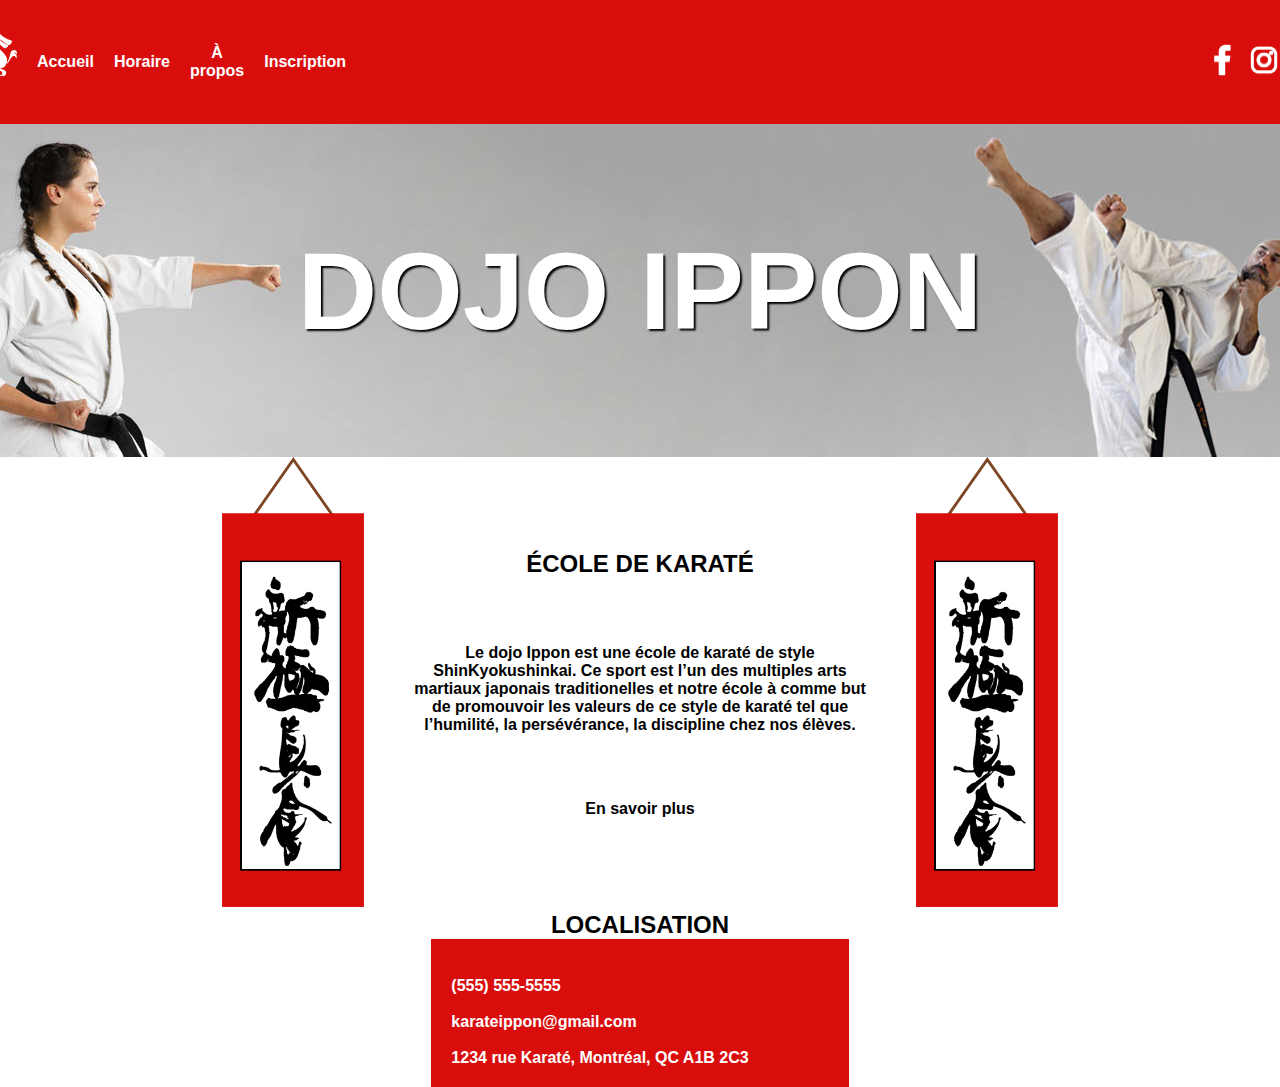
==== index.html @ 1c47c402 "Image" ====
<!DOCTYPE html>
<html lang="en">
<head>
    <meta charset="UTF-8">
    <meta name="viewport" content="width=device-width, initial-scale=1.0">
    <link rel="stylesheet" href="style.css">
    <title>Document</title>
</head>
<body>
    <div class="Header">
        <div class="item_Header"> <a href="index.html"><img src="Image_TPFinal/dragon-307061_1280.png" alt="dragon" width="69px" height="80px"></a> </div>
        <div class="item_Header"> <a href="index.html">Accueil</a></div>
        <div class="item_Header"> <a href="index.html">Horaire</a></div>
        <div class="item_Header"> <a href="index.html">À propos</a></div>
        <div class="item_Header Space"> <a href="index.html">Inscription</a></div>
        <div class="item_Header MoreSpace"> <a href="index.html"><img src="Image_TPFinal/logo_reseaux_sociaux.png" alt="logoReseauxSociaux" width="125px" height="36.1875px"></a> </div>
    </div>

    <div class="Banniere">
        <h1>DOJO IPPON</h1>
    </div>

    <div class="Centre">
        <div class="scroll_left"><a href="index.html"><img src="Image_TPFinal/scroll_officiel copy.png" alt="scroll_left" width="" height="450px"></a></div>
        <div class="Entre_scroll">
            <div class="Title">
                <h2>ÉCOLE DE KARATÉ</h2>
            </div>
            <div class="Description">
                <p>Le dojo Ippon est une école de karaté de style<br>
                     ShinKyokushinkai. Ce sport est l’un des multiples arts<br>
                     martiaux japonais traditionelles et notre école à comme but<br>
                     de promouvoir les valeurs de ce style de karaté tel que<br>
                     l’humilité, la persévérance, la discipline chez nos élèves.</p>
            </div>
            <div class="Button">
                <a href="https://www.w3schools.com">En savoir plus</a>
            </div>
        </div>
        <div class="scroll_right"><a href="index.html"><img src="Image_TPFinal/scroll_officiel copy.png" alt="scroll_right" width="" height="450px"></a></div>
    </div>

    <div class="Title">
        <h2>LOCALISATION</h2>
    </div>

    <img class="Map" src="" alt="" width="" height="">

    <div class="Footer">
        <div><img  src="" alt="" width="" height=""></div>
        <div class="InformationContact">
            <div class="Ligne">
                <div class="item_Icone"> <img  src="" alt="" width="" height=""></div>
                <div>(555) 555-5555</div>
            </div>
            <div class="Ligne">
                <div class="item_Icone"> <img  src="" alt="" width="" height=""></div>
                <div>karateippon@gmail.com</div>
            </div>
            <div class="Ligne">
                <div class="item_Icone"> <img  src="" alt="" width="" height=""></div>
                <div>1234 rue Karaté, Montréal, QC A1B 2C3</div>
            </div>
        </div>
        <div class="MediaSociaux">
            <div class="item_Sociaux"><img src="" alt="" width="" height=""></div>
            <div class="item_Sociaux"><img src="" alt="" width="" height=""></div>
            <div class="item_Sociaux"><img src="" alt="" width="" height=""></div>
        </div>
    </div>
</body>
</html>
---- style.css ----
body
{ 
    font-family: Arial, Helvetica, sans-serif;
    text-align: center;
    display: flex;
    flex-direction: column;
    align-items: center;
    padding: 0px;
    margin: 0px;
    border: 0px;
}

.Header
{
    background-color: #DA0D0D;
    display: flex;
    align-items: center;
}

.item_Header
{ 
    padding-top: 20px;
    padding-bottom: 20px;
    padding-left: 20px;
}

.Space
{
    padding-right: 841.04px;
}

.MoreSpace
{
    padding-right: 20px;
}

.item_Header a
{
    color: white;
    text-decoration: none;
    font-weight: bold;
}

.Banniere
{
    display: flex;
    color: white;
    font-size: 55px;
    font-weight: bold;
    text-shadow: 2px 2px 2px black;
    align-items: center;
    justify-content: center;
    width: 1440px;
    height: 333px;
    background-image: url("Image_TPFinal/Accueil.jpg");
}

.Centre
{
    display: flex;
}

.Entre_scroll
{
    display: flex;
    flex-direction: column;
    justify-content: center;
    font-weight: bold;
}

h2
{
    margin: 0px;
}

.Title
{
    
}

.Description
{
    padding: 50px;
}

.Button
{

}

.Button a
{
    color: black;
    text-decoration: none;
}

.Footer
{
    background-color: #DA0D0D;
    display: flex;
    padding-right: 100px;
    padding-left: 20px;
    padding-top: 20px;
    padding-bottom: 20px;
    text-align: left;
    font-weight: bold;
    color: white;
}
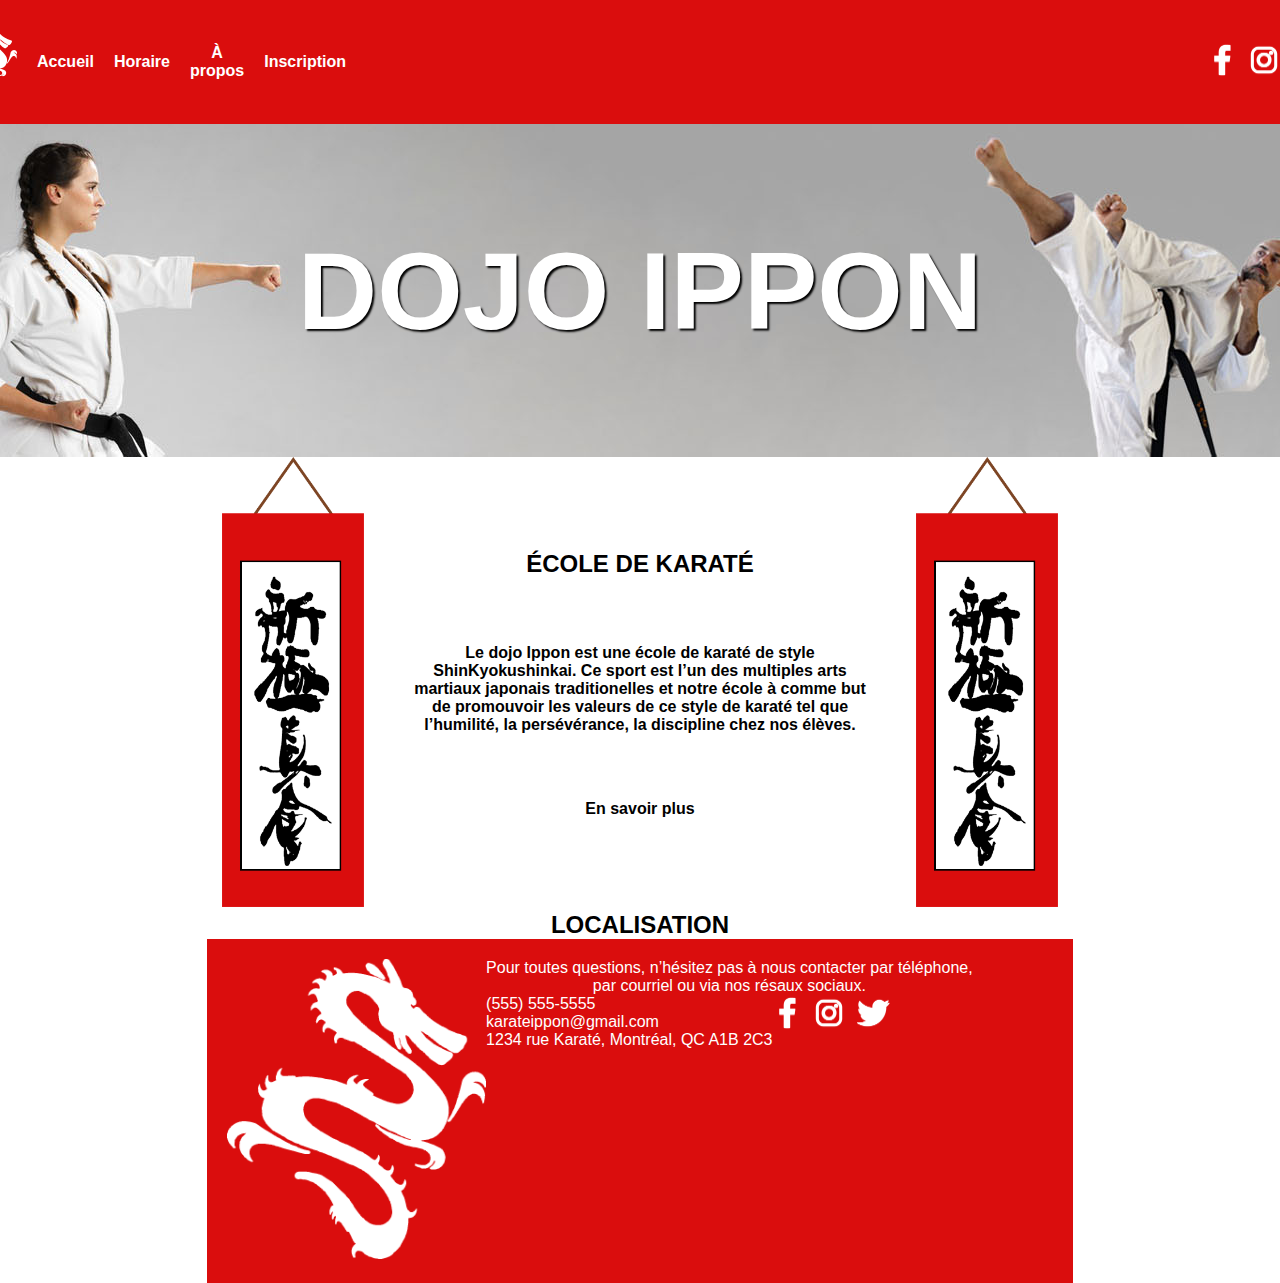
==== commit 31639055: "organisation des div du footer" ====
--- a/index.html
+++ b/index.html
@@ -47,25 +47,37 @@
     <img class="Map" src="" alt="" width="" height="">
 
     <div class="Footer">
-        <div><img  src="" alt="" width="" height=""></div>
-        <div class="InformationContact">
-            <div class="Ligne">
-                <div class="item_Icone"> <img  src="" alt="" width="" height=""></div>
-                <div>(555) 555-5555</div>
+        <div class="dragonEtInfo">
+            <div class="dragon">
+                <img  src="Image_TPFinal/dragon-307061_1280.png" alt="dragon" width="" height="300px">
             </div>
-            <div class="Ligne">
-                <div class="item_Icone"> <img  src="" alt="" width="" height=""></div>
-                <div>karateippon@gmail.com</div>
+            <div class="Info">
+                <div class="texte">
+                    Pour toutes questions, n’hésitez pas à nous contacter par téléphone, <br>
+                    par courriel ou via nos résaux sociaux.
+                </div>
+                <div class="iconeEtContactEtReseaux">
+                    <div class="icone">
+                        <div class="item_Icone">
+                            <img  src="" alt="" width="" height="">
+                        </div>
+                        <div class="item_Icone"> 
+                            <img  src="" alt="" width="" height="">
+                        </div>
+                        <div class="item_Icone"> 
+                            <img  src="" alt="" width="" height="">
+                        </div>
+                    </div>
+                    <div class="contact">
+                        <div>(555) 555-5555</div>
+                        <div>karateippon@gmail.com</div>
+                        <div>1234 rue Karaté, Montréal, QC A1B 2C3</div>
+                    </div>
+                    <div class="reseaux">
+                        <div class="item_Sociaux"><img src="Image_TPFinal/logo_reseaux_sociaux.png" alt="" width="" height="36.1875"></div>
+                    </div>
+                </div>
             </div>
-            <div class="Ligne">
-                <div class="item_Icone"> <img  src="" alt="" width="" height=""></div>
-                <div>1234 rue Karaté, Montréal, QC A1B 2C3</div>
-            </div>
-        </div>
-        <div class="MediaSociaux">
-            <div class="item_Sociaux"><img src="" alt="" width="" height=""></div>
-            <div class="item_Sociaux"><img src="" alt="" width="" height=""></div>
-            <div class="item_Sociaux"><img src="" alt="" width="" height=""></div>
         </div>
     </div>
 </body>
--- a/style.css
+++ b/style.css
@@ -97,12 +97,31 @@
 .Footer
 {
     background-color: #DA0D0D;
-    display: flex;
     padding-right: 100px;
     padding-left: 20px;
     padding-top: 20px;
     padding-bottom: 20px;
-    text-align: left;
-    font-weight: bold;
     color: white;
 }
+
+.dragonEtInfo
+{
+    display: flex
+}
+
+.iconeEtContactEtReseaux
+{
+    display: flex;
+}
+
+.contact
+{
+    text-align: left;
+
+
+}
+
+.reseaux
+{
+
+}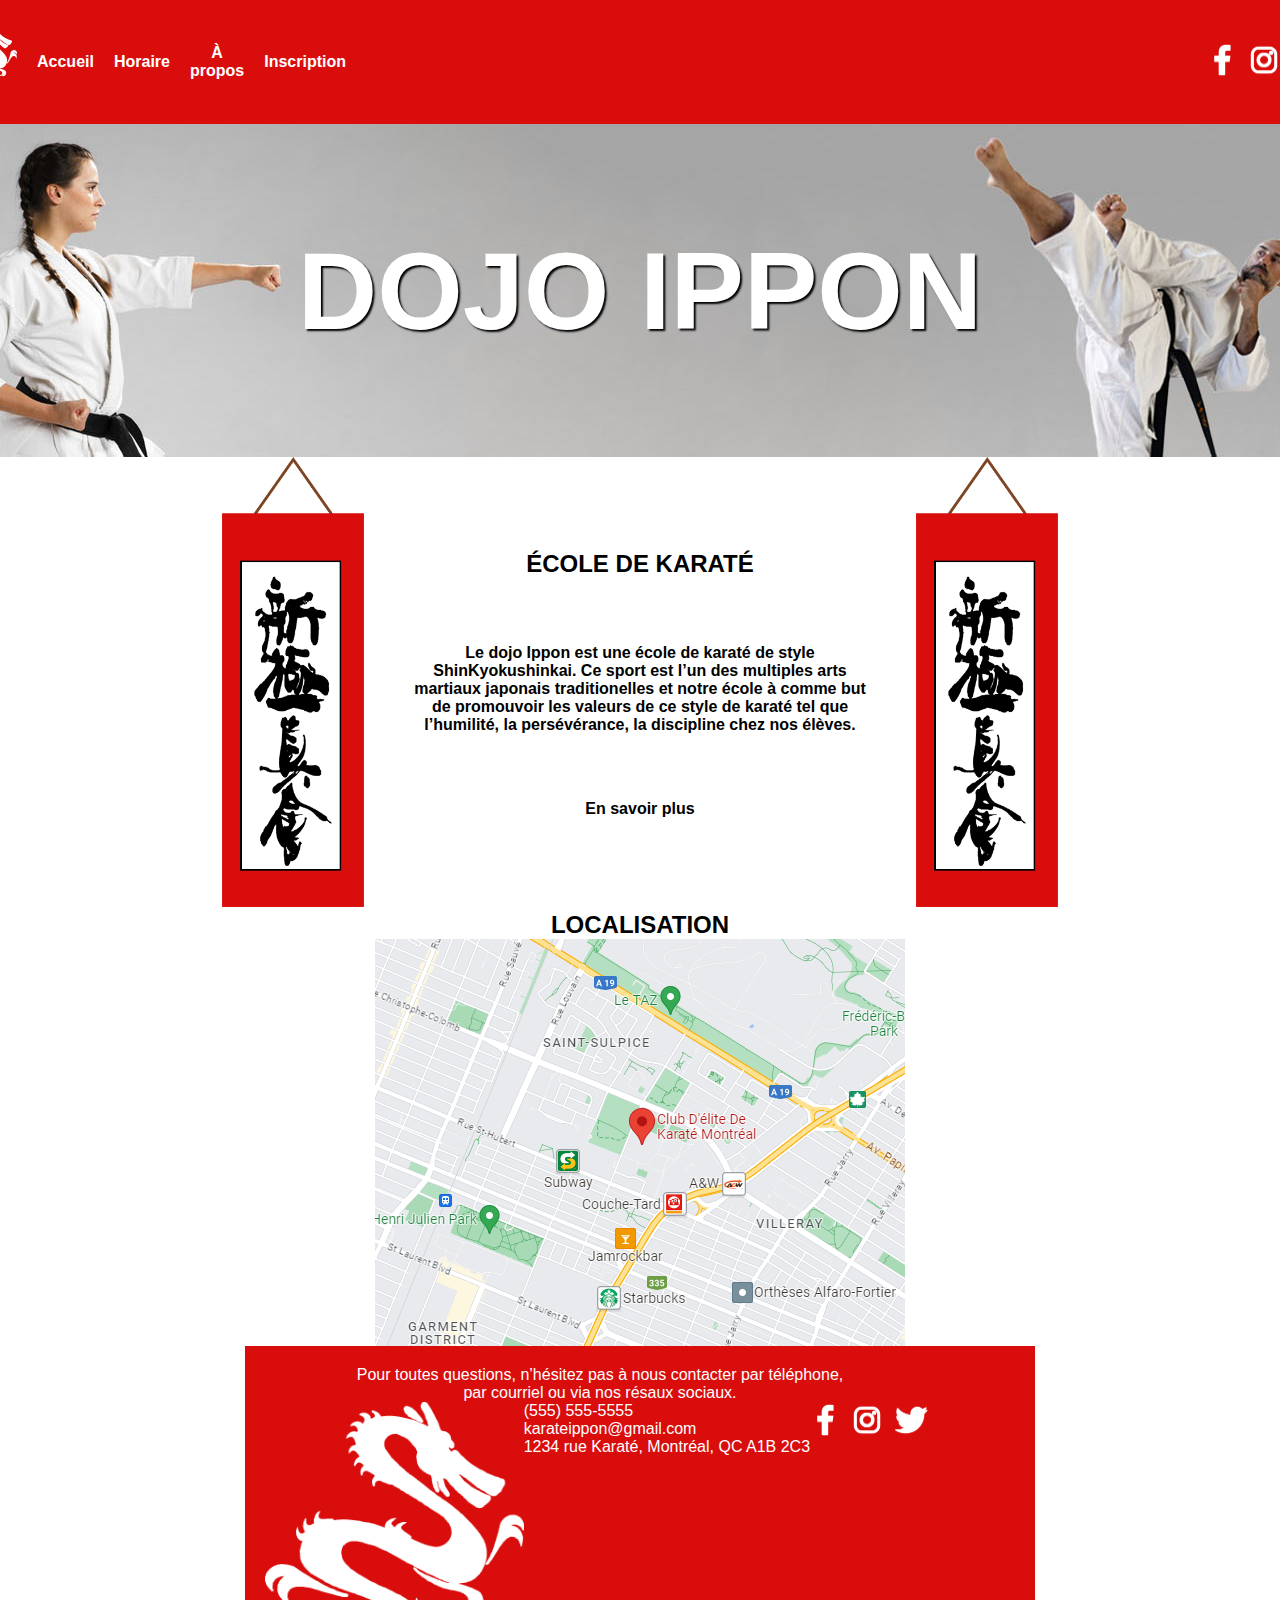
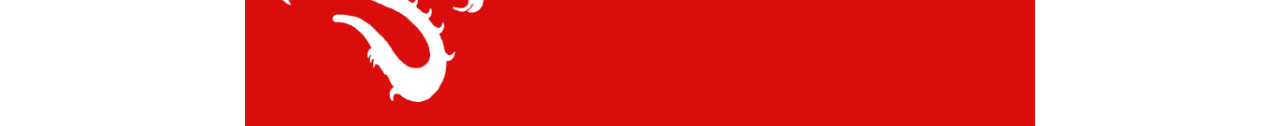
==== commit 9732557a: "Ajout de la page a propos" ====
--- a/index.html
+++ b/index.html
@@ -10,9 +10,9 @@
     <div class="Header">
         <div class="item_Header"> <a href="index.html"><img src="Image_TPFinal/dragon-307061_1280.png" alt="dragon" width="69px" height="80px"></a> </div>
         <div class="item_Header"> <a href="index.html">Accueil</a></div>
-        <div class="item_Header"> <a href="index.html">Horaire</a></div>
-        <div class="item_Header"> <a href="index.html">À propos</a></div>
-        <div class="item_Header Space"> <a href="index.html">Inscription</a></div>
+        <div class="item_Header"> <a href="Horaire.html">Horaire</a></div>
+        <div class="item_Header"> <a href="À_propos.html">À propos</a></div>
+        <div class="item_Header Space"> <a href="Inscription.html">Inscription</a></div>
         <div class="item_Header MoreSpace"> <a href="index.html"><img src="Image_TPFinal/logo_reseaux_sociaux.png" alt="logoReseauxSociaux" width="125px" height="36.1875px"></a> </div>
     </div>
 
@@ -21,41 +21,41 @@
     </div>
 
     <div class="Centre">
-        <div class="scroll_left"><a href="index.html"><img src="Image_TPFinal/scroll_officiel copy.png" alt="scroll_left" width="" height="450px"></a></div>
+        <div class="scroll_left"><img src="Image_TPFinal/scroll_officiel copy.png" alt="scroll_left" width="" height="450px"></div>
         <div class="Entre_scroll">
             <div class="Title">
                 <h2>ÉCOLE DE KARATÉ</h2>
             </div>
             <div class="Description">
-                <p>Le dojo Ippon est une école de karaté de style<br>
-                     ShinKyokushinkai. Ce sport est l’un des multiples arts<br>
-                     martiaux japonais traditionelles et notre école à comme but<br>
-                     de promouvoir les valeurs de ce style de karaté tel que<br>
+                <p>Le dojo Ippon est une école de karaté de style<br/>
+                     ShinKyokushinkai. Ce sport est l’un des multiples arts<br/>
+                     martiaux japonais traditionelles et notre école à comme but<br/>
+                     de promouvoir les valeurs de ce style de karaté tel que<br/>
                      l’humilité, la persévérance, la discipline chez nos élèves.</p>
             </div>
             <div class="Button">
                 <a href="https://www.w3schools.com">En savoir plus</a>
             </div>
         </div>
-        <div class="scroll_right"><a href="index.html"><img src="Image_TPFinal/scroll_officiel copy.png" alt="scroll_right" width="" height="450px"></a></div>
+        <div class="scroll_right"><img src="Image_TPFinal/scroll_officiel copy.png" alt="scroll_right" width="" height="450px"></div>
     </div>
 
     <div class="Title">
         <h2>LOCALISATION</h2>
     </div>
 
-    <img class="Map" src="" alt="" width="" height="">
+    <img class="Map" src="Image_TPFinal/Carte.png" alt="Carte" width="" height="">
 
     <div class="Footer">
+        <div class="texte">
+            Pour toutes questions, n’hésitez pas à nous contacter par téléphone, <br>
+            par courriel ou via nos résaux sociaux.
+        </div>
         <div class="dragonEtInfo">
             <div class="dragon">
                 <img  src="Image_TPFinal/dragon-307061_1280.png" alt="dragon" width="" height="300px">
             </div>
             <div class="Info">
-                <div class="texte">
-                    Pour toutes questions, n’hésitez pas à nous contacter par téléphone, <br>
-                    par courriel ou via nos résaux sociaux.
-                </div>
                 <div class="iconeEtContactEtReseaux">
                     <div class="icone">
                         <div class="item_Icone">
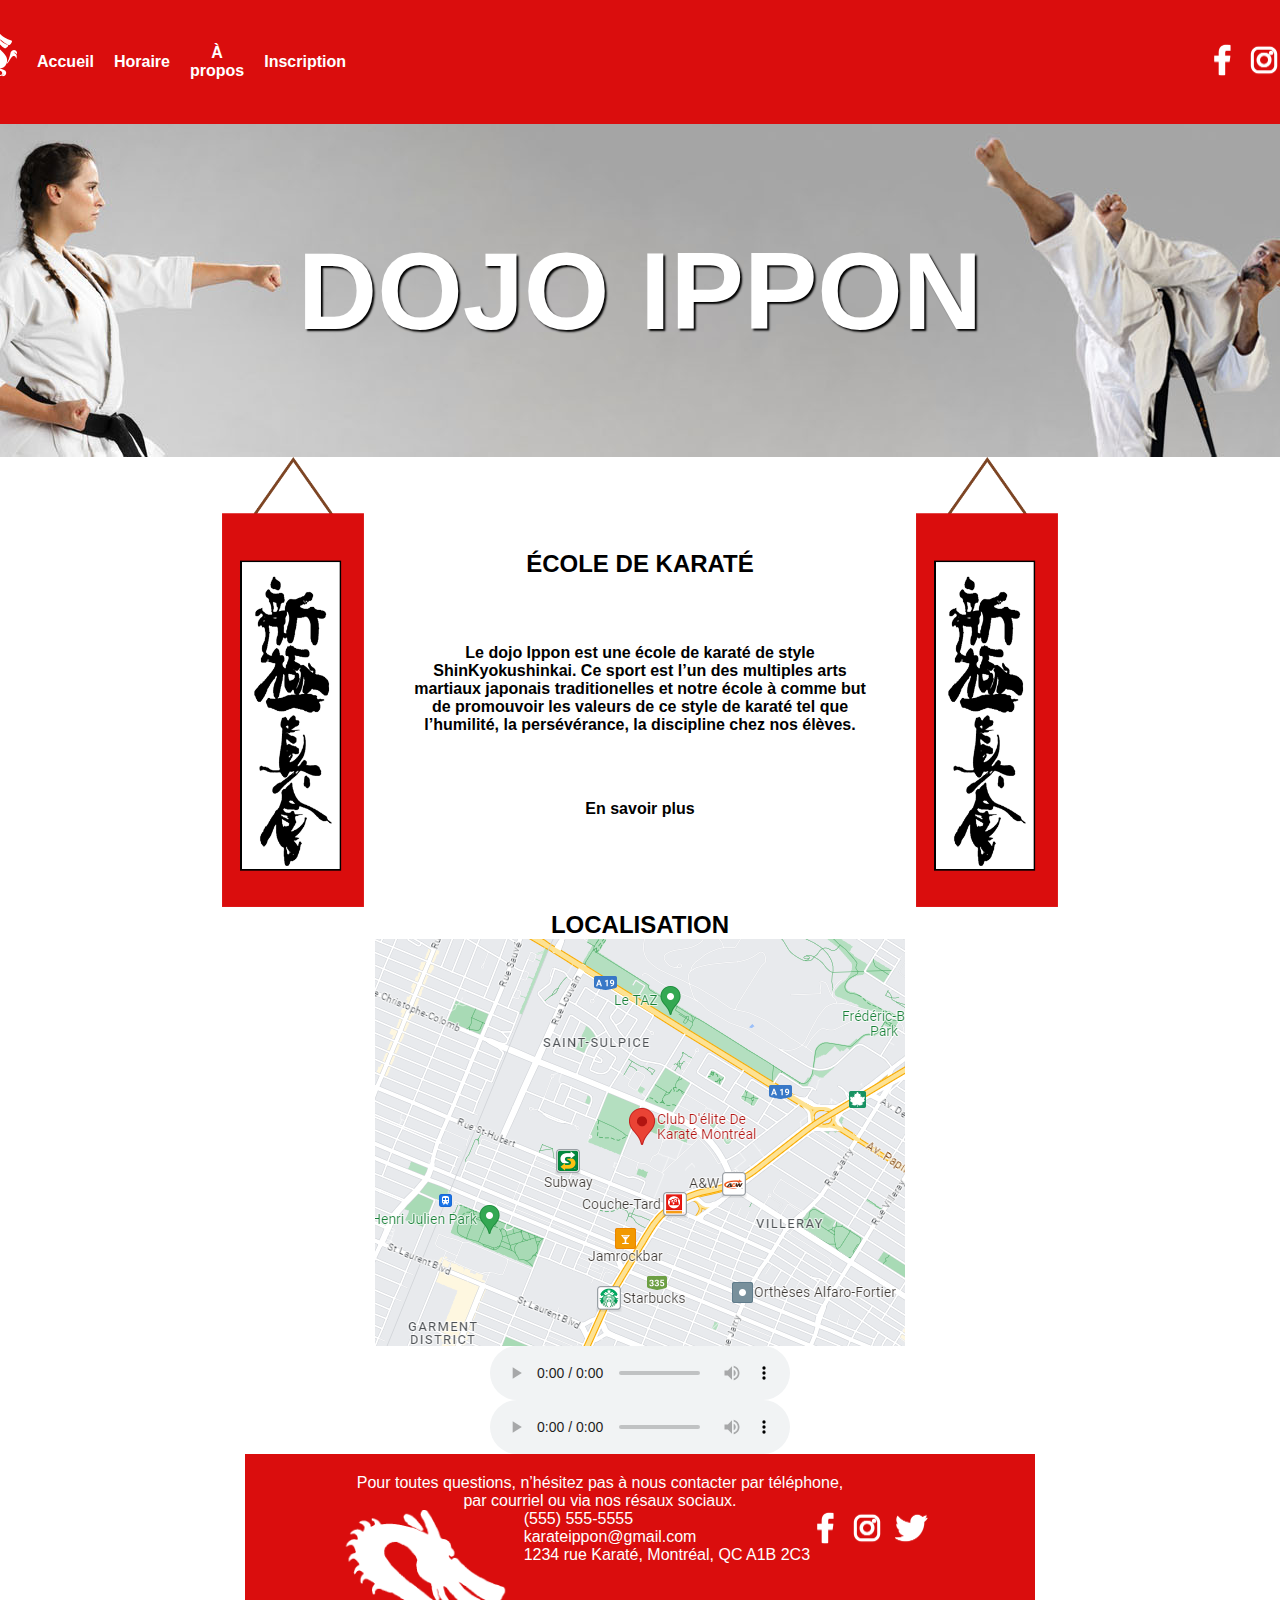
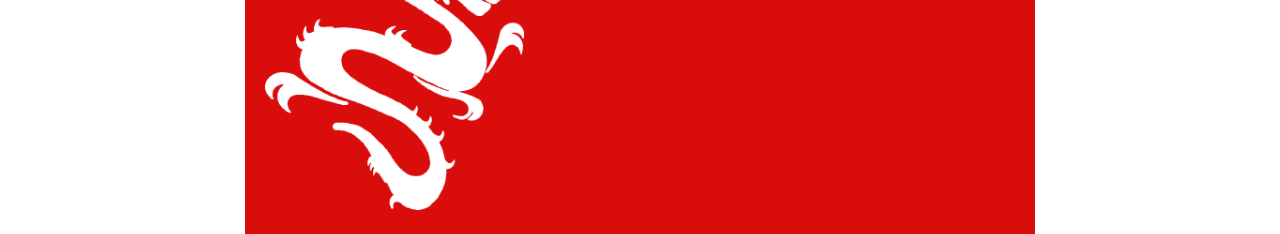
==== commit 996f39f2: "Insertion du contenue de la page d'accueil (3)" ====
--- a/index.html
+++ b/index.html
@@ -46,6 +46,12 @@
 
     <img class="Map" src="Image_TPFinal/Carte.png" alt="Carte" width="" height="">
 
+    <audio src="" type="audio/mp3" controls loop autoplay></audio>
+    <audio controls>
+        <source src="">
+        <source src="">
+    </audio>
+
     <div class="Footer">
         <div class="texte">
             Pour toutes questions, n’hésitez pas à nous contacter par téléphone, <br>
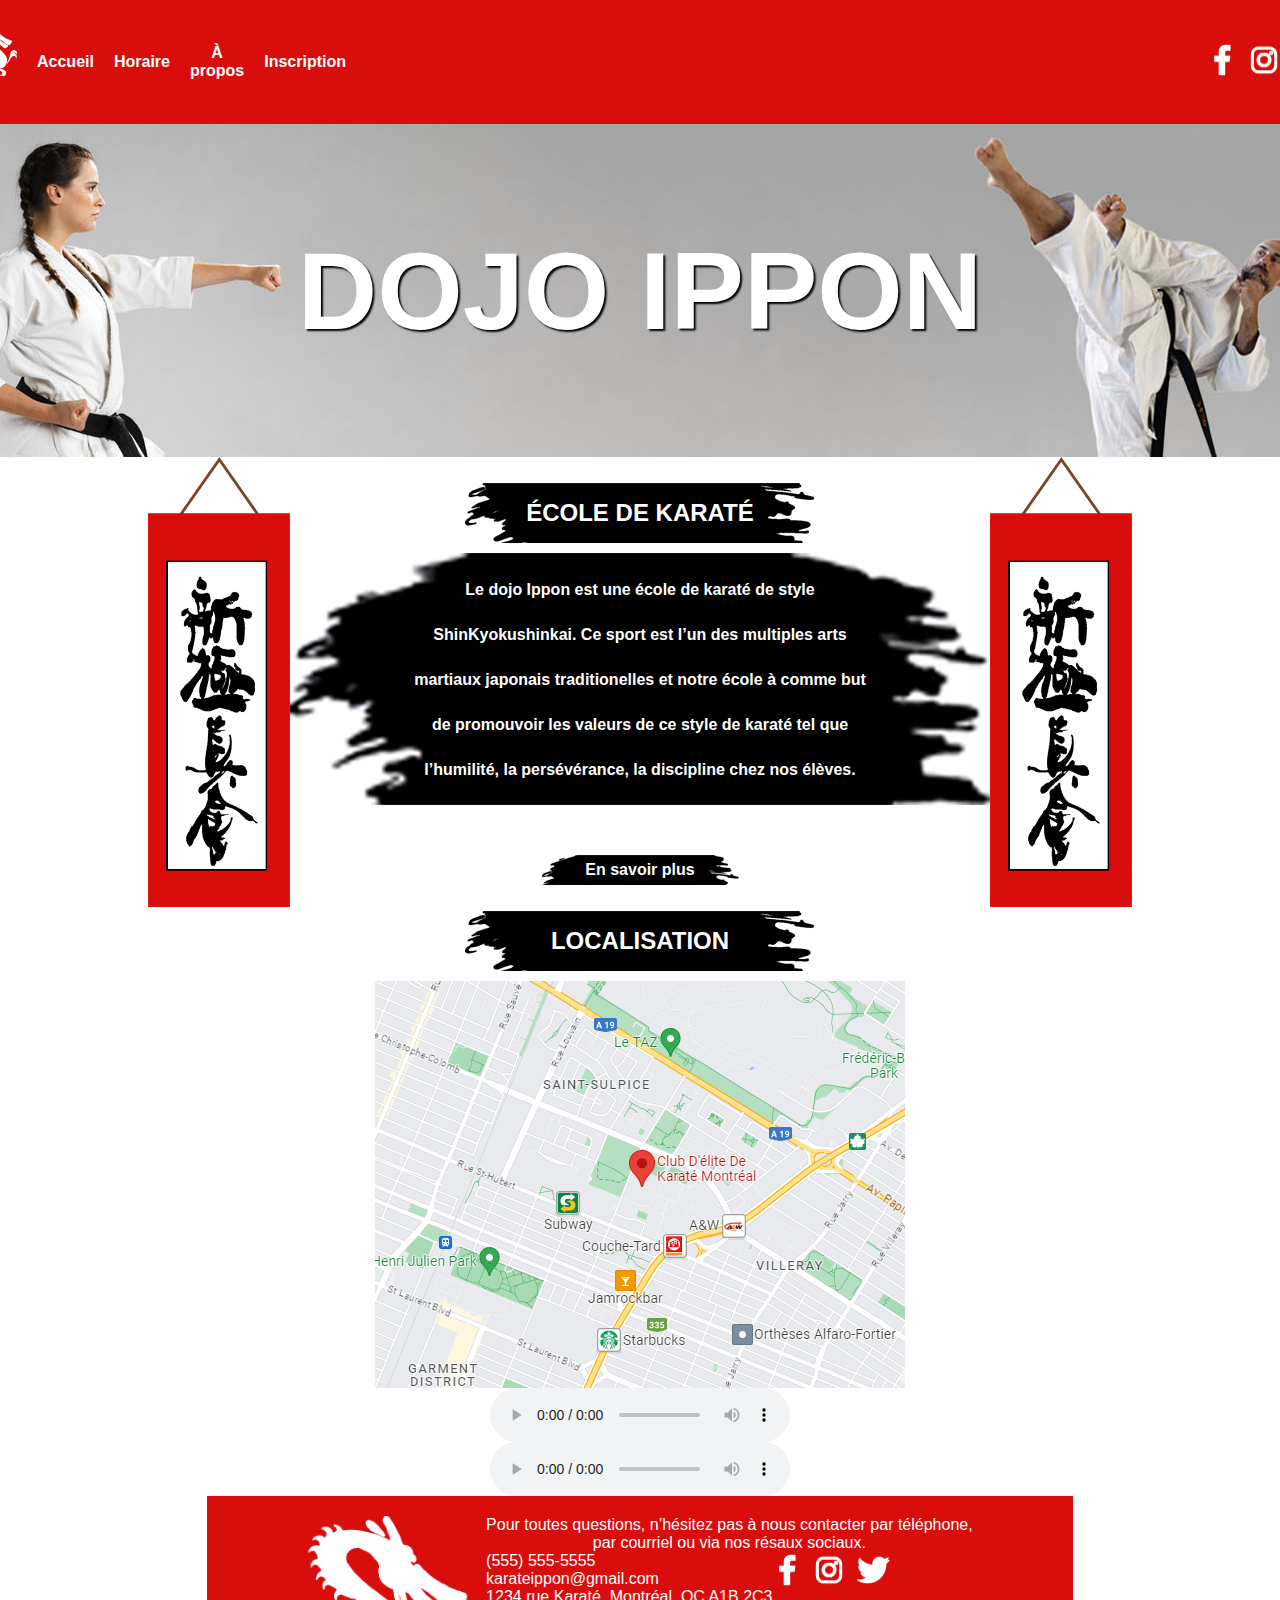
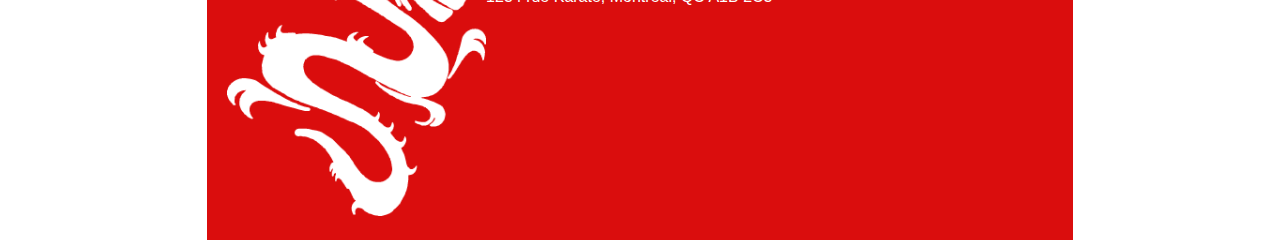
==== commit 9d150cb4: "index et image" ====
--- a/index.html
+++ b/index.html
@@ -53,15 +53,16 @@
     </audio>
 
     <div class="Footer">
-        <div class="texte">
-            Pour toutes questions, n’hésitez pas à nous contacter par téléphone, <br>
-            par courriel ou via nos résaux sociaux.
-        </div>
+        
         <div class="dragonEtInfo">
             <div class="dragon">
                 <img  src="Image_TPFinal/dragon-307061_1280.png" alt="dragon" width="" height="300px">
             </div>
             <div class="Info">
+                <div class="texte">
+                    Pour toutes questions, n’hésitez pas à nous contacter par téléphone, <br>
+                    par courriel ou via nos résaux sociaux.
+                </div>
                 <div class="iconeEtContactEtReseaux">
                     <div class="icone">
                         <div class="item_Icone">
--- a/style.css
+++ b/style.css
@@ -58,39 +58,66 @@
 .Centre
 {
     display: flex;
+    align-items: center;
+    justify-content: center;
 }
 
 .Entre_scroll
 {
     display: flex;
+    align-items: center;
     flex-direction: column;
-    justify-content: center;
+    
     font-weight: bold;
+    
 }
 
 h2
 {
+    text-align: center;
     margin: 0px;
 }
 
 .Title
 {
-    
+    display: flex;
+    align-items: center;
+    justify-content: center;
+    width: 350px;
+    height: 60px;
+    margin-bottom: 10px;
+    color: white;
+    background-image: url("Image_TPFinal/peinture_Title.png");
 }
+
 
 .Description
 {
-    padding: 50px;
+    color: white;
+    line-height: 45px;
+    display: flex;
+    align-items: center;
+    justify-content: center;
+    width: 700px;
+    height: 252px;
+    margin-bottom: 50px;
+    background-image: url("Image_TPFinal/peinture_description.png");
 }
 
 .Button
 {
-
+    display: flex;
+    align-items: center;
+    justify-content: center;
+    width: 200px;
+    height: 30px;
+    background-image: url("Image_TPFinal/peinture_button.png");
 }
 
 .Button a
 {
-    color: black;
+    text-align: center;
+    color: white;
     text-decoration: none;
 }
 
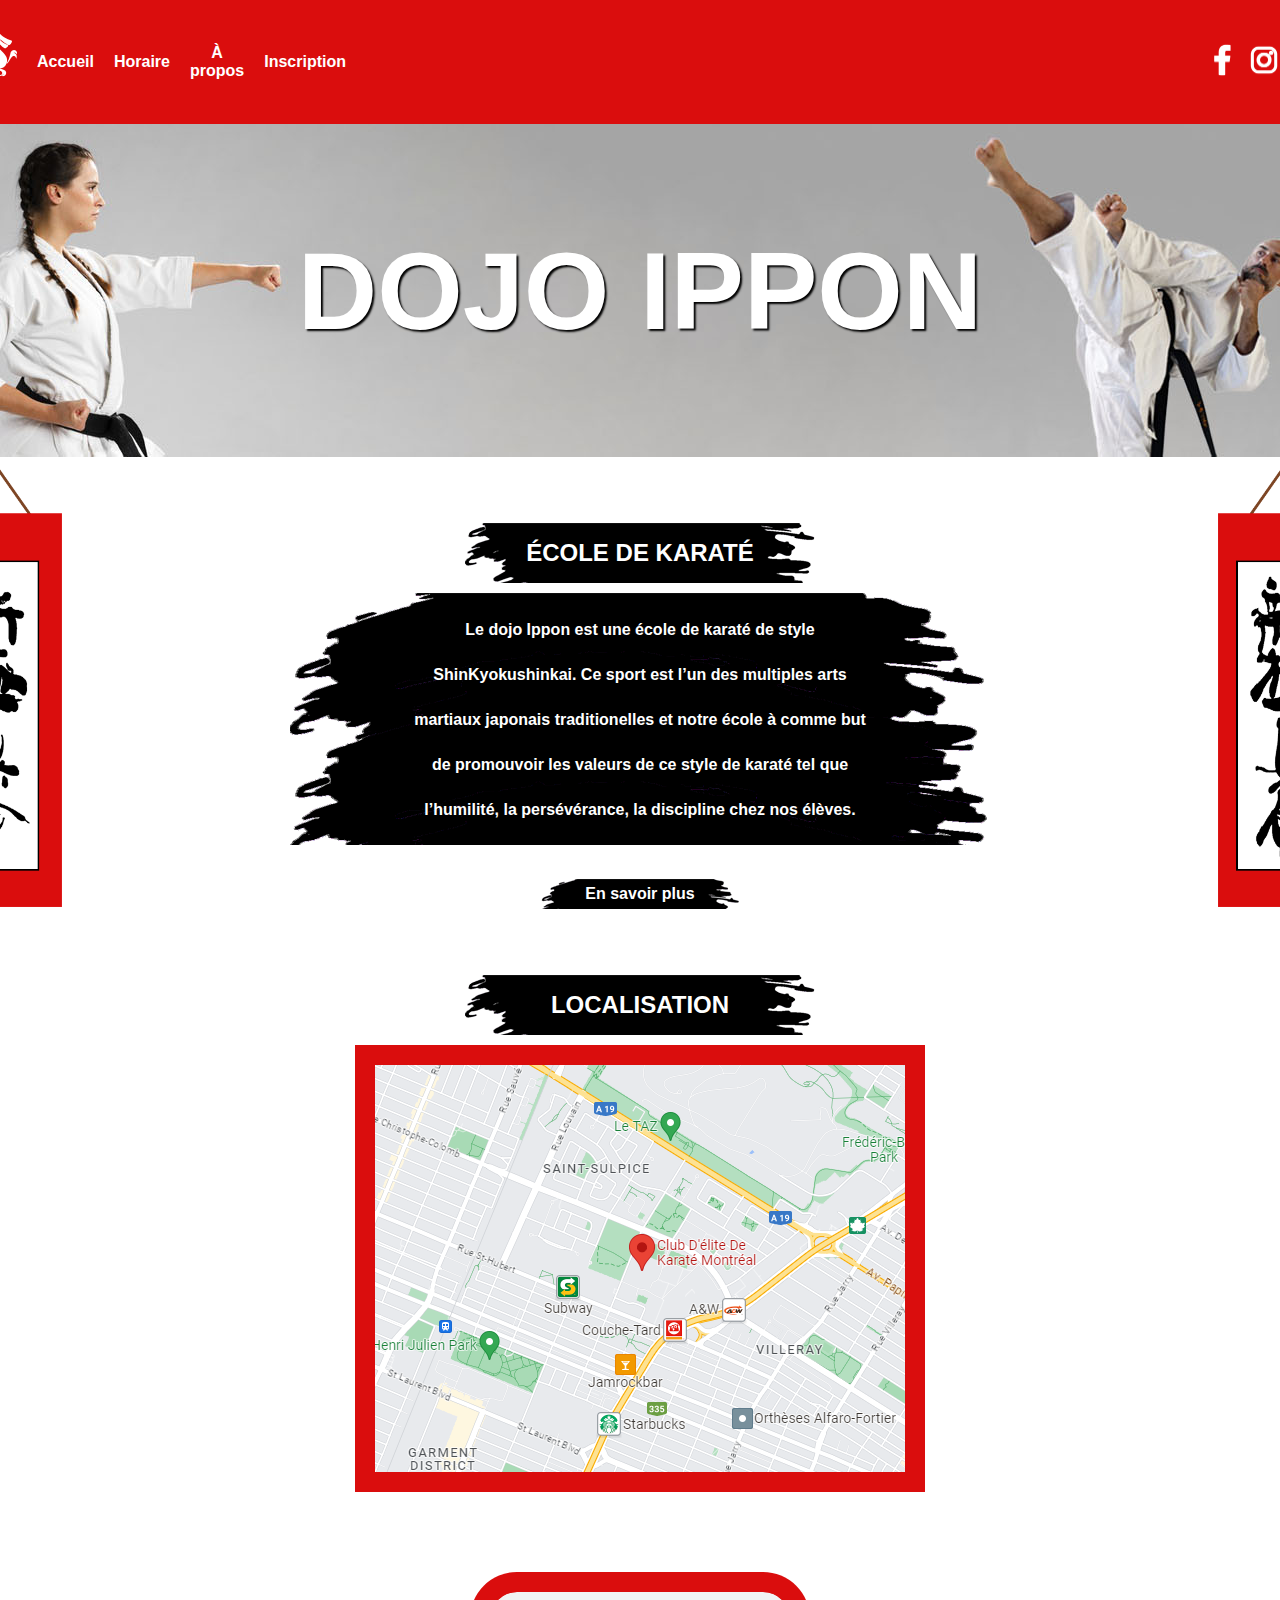
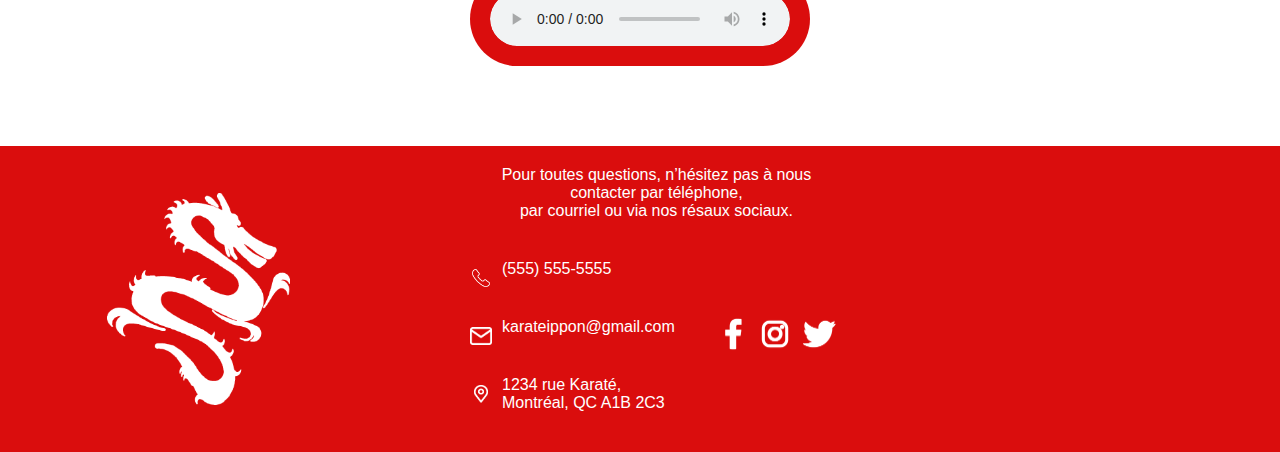
==== commit 45350865: "index" ====
--- a/index.html
+++ b/index.html
@@ -46,17 +46,17 @@
 
     <img class="Map" src="Image_TPFinal/Carte.png" alt="Carte" width="" height="">
 
-    <audio src="" type="audio/mp3" controls loop autoplay></audio>
-    <audio controls>
+    <audio class="audio" src="" type="audio/mp3" controls loop autoplay></audio>
+    <!--<audio controls >
         <source src="">
         <source src="">
-    </audio>
+    </audio>-->
 
     <div class="Footer">
         
         <div class="dragonEtInfo">
             <div class="dragon">
-                <img  src="Image_TPFinal/dragon-307061_1280.png" alt="dragon" width="" height="300px">
+                <img  src="Image_TPFinal/dragon-307061_1280.png" alt="dragon" width="" height="212px">
             </div>
             <div class="Info">
                 <div class="texte">
@@ -66,19 +66,19 @@
                 <div class="iconeEtContactEtReseaux">
                     <div class="icone">
                         <div class="item_Icone">
-                            <img  src="" alt="" width="" height="">
+                            <img  src="Image_TPFinal/telephone.png" alt="phone" width="" height="18px">
                         </div>
                         <div class="item_Icone"> 
-                            <img  src="" alt="" width="" height="">
+                            <img  src="Image_TPFinal/mail_icon.png" alt="mail" width="" height="18px">
                         </div>
                         <div class="item_Icone"> 
-                            <img  src="" alt="" width="" height="">
+                            <img  src="Image_TPFinal/map_icone.png" alt="map" width="" height="18px">
                         </div>
                     </div>
                     <div class="contact">
-                        <div>(555) 555-5555</div>
-                        <div>karateippon@gmail.com</div>
-                        <div>1234 rue Karaté, Montréal, QC A1B 2C3</div>
+                        <div class="contact_ligne">(555) 555-5555</div>
+                        <div class="contact_ligne">karateippon@gmail.com</div>
+                        <div class="contact_ligne">1234 rue Karaté, Montréal, QC A1B 2C3</div>
                     </div>
                     <div class="reseaux">
                         <div class="item_Sociaux"><img src="Image_TPFinal/logo_reseaux_sociaux.png" alt="" width="" height="36.1875"></div>
--- a/style.css
+++ b/style.css
@@ -62,14 +62,22 @@
     justify-content: center;
 }
 
+.scroll_left
+{
+    margin-right:227.775px;
+}
+
+.scroll_right
+{
+    margin-left:227.775px;
+}
+
 .Entre_scroll
 {
     display: flex;
     align-items: center;
     flex-direction: column;
-    
     font-weight: bold;
-    
 }
 
 h2
@@ -86,6 +94,7 @@
     width: 350px;
     height: 60px;
     margin-bottom: 10px;
+    margin-top: 64px;
     color: white;
     background-image: url("Image_TPFinal/peinture_Title.png");
 }
@@ -100,8 +109,8 @@
     justify-content: center;
     width: 700px;
     height: 252px;
-    margin-bottom: 50px;
-    background-image: url("Image_TPFinal/peinture_description.png");
+    margin-bottom: 34px;
+    background-image: url("Image_TPFinal/coup_pinceau_description.png");
 }
 
 .Button
@@ -121,14 +130,47 @@
     text-decoration: none;
 }
 
+.Map
+{
+    background-color: #DA0D0D;
+    padding: 20px;
+}
+
+.audio
+{
+    background-color: #DA0D0D;
+    padding: 20px;
+    border: 20px;
+    border-radius: 50px;
+    margin: 80px;
+}
+
 .Footer
 {
     background-color: #DA0D0D;
-    padding-right: 100px;
-    padding-left: 20px;
+    padding-left: 130px;
     padding-top: 20px;
     padding-bottom: 20px;
-    color: white;
+    padding-right: 460.3px;
+    color: white;
+}
+
+.dragon
+{
+    display: flex;
+    align-items: center;
+    margin-right: 180.3px;
+}
+
+.Info
+{
+    display: flex;
+    flex-direction: column;
+}
+
+.texte
+{
+    margin-bottom: 20px;
 }
 
 .dragonEtInfo
@@ -139,16 +181,33 @@
 .iconeEtContactEtReseaux
 {
     display: flex;
+    align-items: center;
 }
 
 .contact
 {
+    display: flex;
+    flex-direction: column;
     text-align: left;
-
-
+}
+
+.contact_ligne
+{
+    margin-top: 20px;
+    margin-bottom: 20px;
+}
+
+.item_Icone
+{
+    display: flex;
+    flex-direction: column;
+    align-items: center;
+    justify-content: center;
+    height: 58.4px;
+    margin-right: 10px;
 }
 
 .reseaux
 {
-
+    margin-left: 43.13px;
 }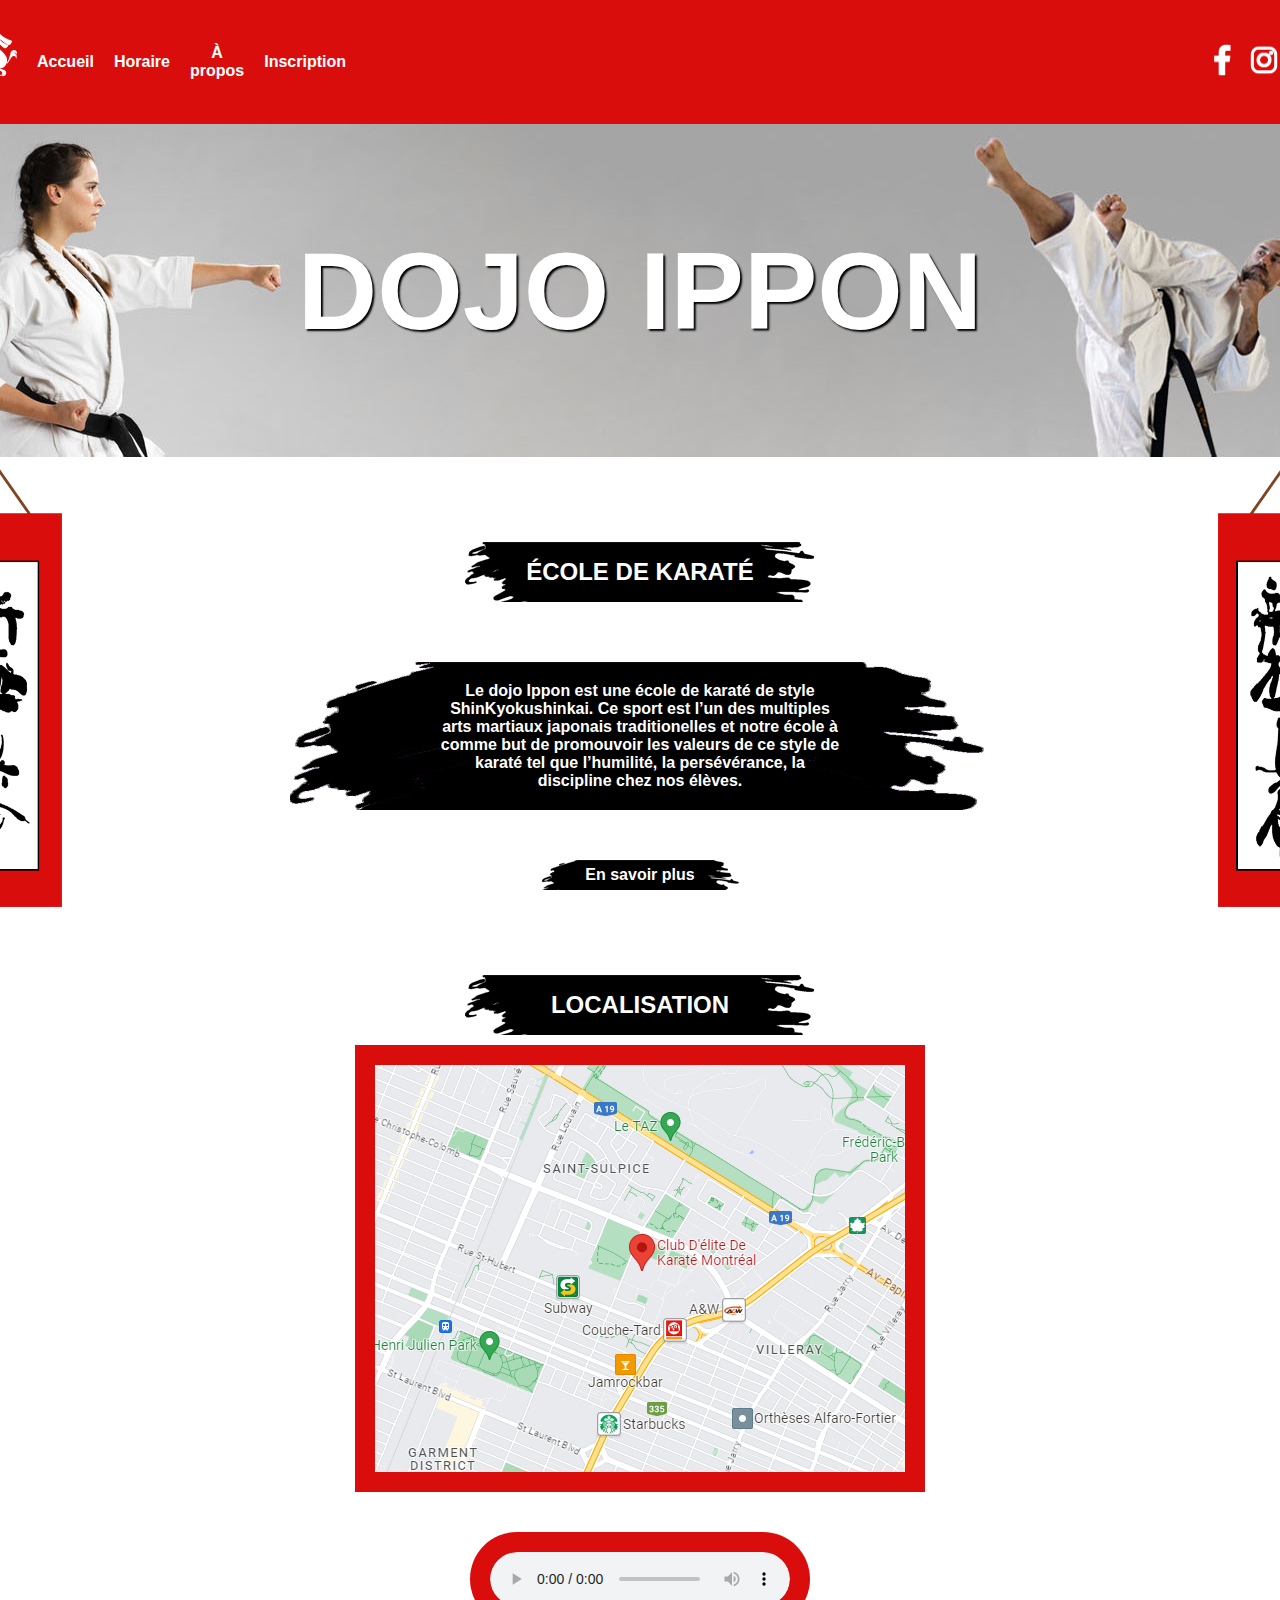
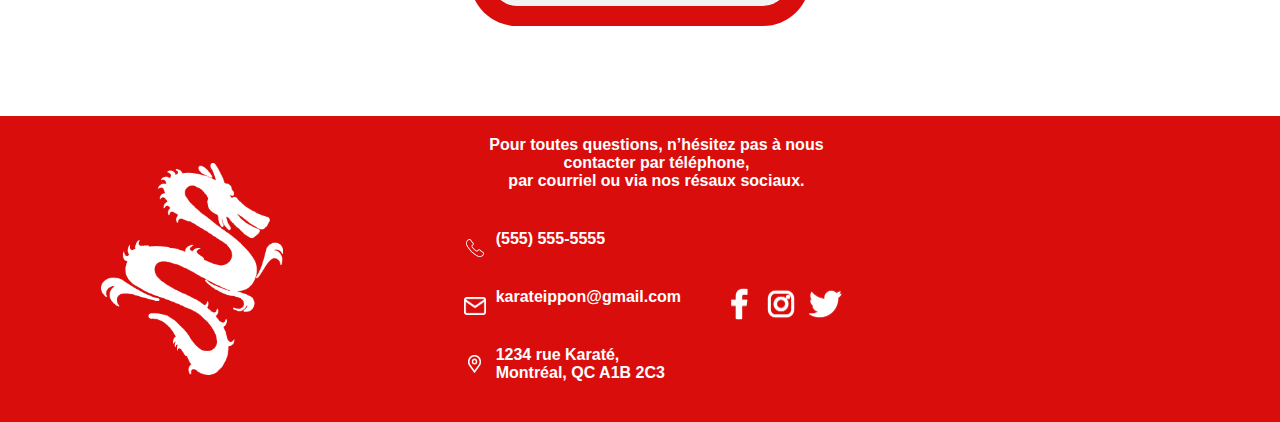
==== commit d34fe442: "Update du CSS" ====
--- a/index.html
+++ b/index.html
@@ -26,15 +26,11 @@
             <div class="Title">
                 <h2>ÉCOLE DE KARATÉ</h2>
             </div>
-            <div class="Description">
-                <p>Le dojo Ippon est une école de karaté de style<br/>
-                     ShinKyokushinkai. Ce sport est l’un des multiples arts<br/>
-                     martiaux japonais traditionelles et notre école à comme but<br/>
-                     de promouvoir les valeurs de ce style de karaté tel que<br/>
-                     l’humilité, la persévérance, la discipline chez nos élèves.</p>
+            <div class="Block">
+                <p class="Contenue"> Le dojo Ippon est une école de karaté de style ShinKyokushinkai. Ce sport est l’un des multiples arts martiaux japonais traditionelles et notre école à comme but de promouvoir les valeurs de ce style de karaté tel que l’humilité, la persévérance, la discipline chez nos élèves.</p>
             </div>
             <div class="Button">
-                <a href="https://www.w3schools.com">En savoir plus</a>
+               <a href="https://www.w3schools.com">En savoir plus</a>
             </div>
         </div>
         <div class="scroll_right"><img src="Image_TPFinal/scroll_officiel copy.png" alt="scroll_right" width="" height="450px"></div>
@@ -47,10 +43,6 @@
     <img class="Map" src="Image_TPFinal/Carte.png" alt="Carte" width="" height="">
 
     <audio class="audio" src="" type="audio/mp3" controls loop autoplay></audio>
-    <!--<audio controls >
-        <source src="">
-        <source src="">
-    </audio>-->
 
     <div class="Footer">
         
--- a/style.css
+++ b/style.css
@@ -5,9 +5,11 @@
     display: flex;
     flex-direction: column;
     align-items: center;
+    font-weight: bold;
     padding: 0px;
     margin: 0px;
     border: 0px;
+      color: white;
 }
 
 .Header
@@ -77,7 +79,6 @@
     display: flex;
     align-items: center;
     flex-direction: column;
-    font-weight: bold;
 }
 
 h2
@@ -99,20 +100,6 @@
     background-image: url("Image_TPFinal/peinture_Title.png");
 }
 
-
-.Description
-{
-    color: white;
-    line-height: 45px;
-    display: flex;
-    align-items: center;
-    justify-content: center;
-    width: 700px;
-    height: 252px;
-    margin-bottom: 34px;
-    background-image: url("Image_TPFinal/coup_pinceau_description.png");
-}
-
 .Button
 {
     display: flex;
@@ -121,11 +108,13 @@
     width: 200px;
     height: 30px;
     background-image: url("Image_TPFinal/peinture_button.png");
+    text-align: center;
+    color: white;
+    text-decoration: none;
 }
 
 .Button a
 {
-    text-align: center;
     color: white;
     text-decoration: none;
 }
@@ -142,11 +131,12 @@
     padding: 20px;
     border: 20px;
     border-radius: 50px;
-    margin: 80px;
+    margin: 40px;
 }
 
 .Footer
 {
+    margin-top: 50px;
     background-color: #DA0D0D;
     padding-left: 130px;
     padding-top: 20px;
@@ -210,4 +200,60 @@
 .reseaux
 {
     margin-left: 43.13px;
+}
+.form
+{
+    margin-top: 20px;
+    color: white;
+    line-height: 45px;
+    align-items: center;
+    justify-content: center;
+    width: 700px;
+    height: 500px;
+    margin-bottom: 34px;
+    background-image: url("Image_TPFinal/coup_pinceau_description.png");
+}
+.Field
+{
+padding: 10px;
+}
+.element
+{
+margin: -20px;
+}
+.Legende
+{
+margin-top: 50px;
+}
+.Block
+{
+    display: flex;
+    width: 700px;
+    background-image: url("Image_TPFinal/coup_pinceau_description.png");
+    align-items: center;
+    justify-content: center;
+    margin-top: 50px;
+    margin-bottom: 50px;
+    
+}
+.Sous-Titre
+{
+    display: flex;
+    align-items: center;
+    justify-content: center;
+    width: 200px;
+    height: 60px;
+    background-image: url("Image_TPFinal/peinture_button.png");
+    text-align: center;
+    color: white;
+    text-decoration: none;
+    margin-top: 50px;
+    margin-bottom: 50px;
+}
+
+.Contenue
+{
+    width: 400px;  
+    margin-top: 20px;
+    margin-bottom: 20px;
 }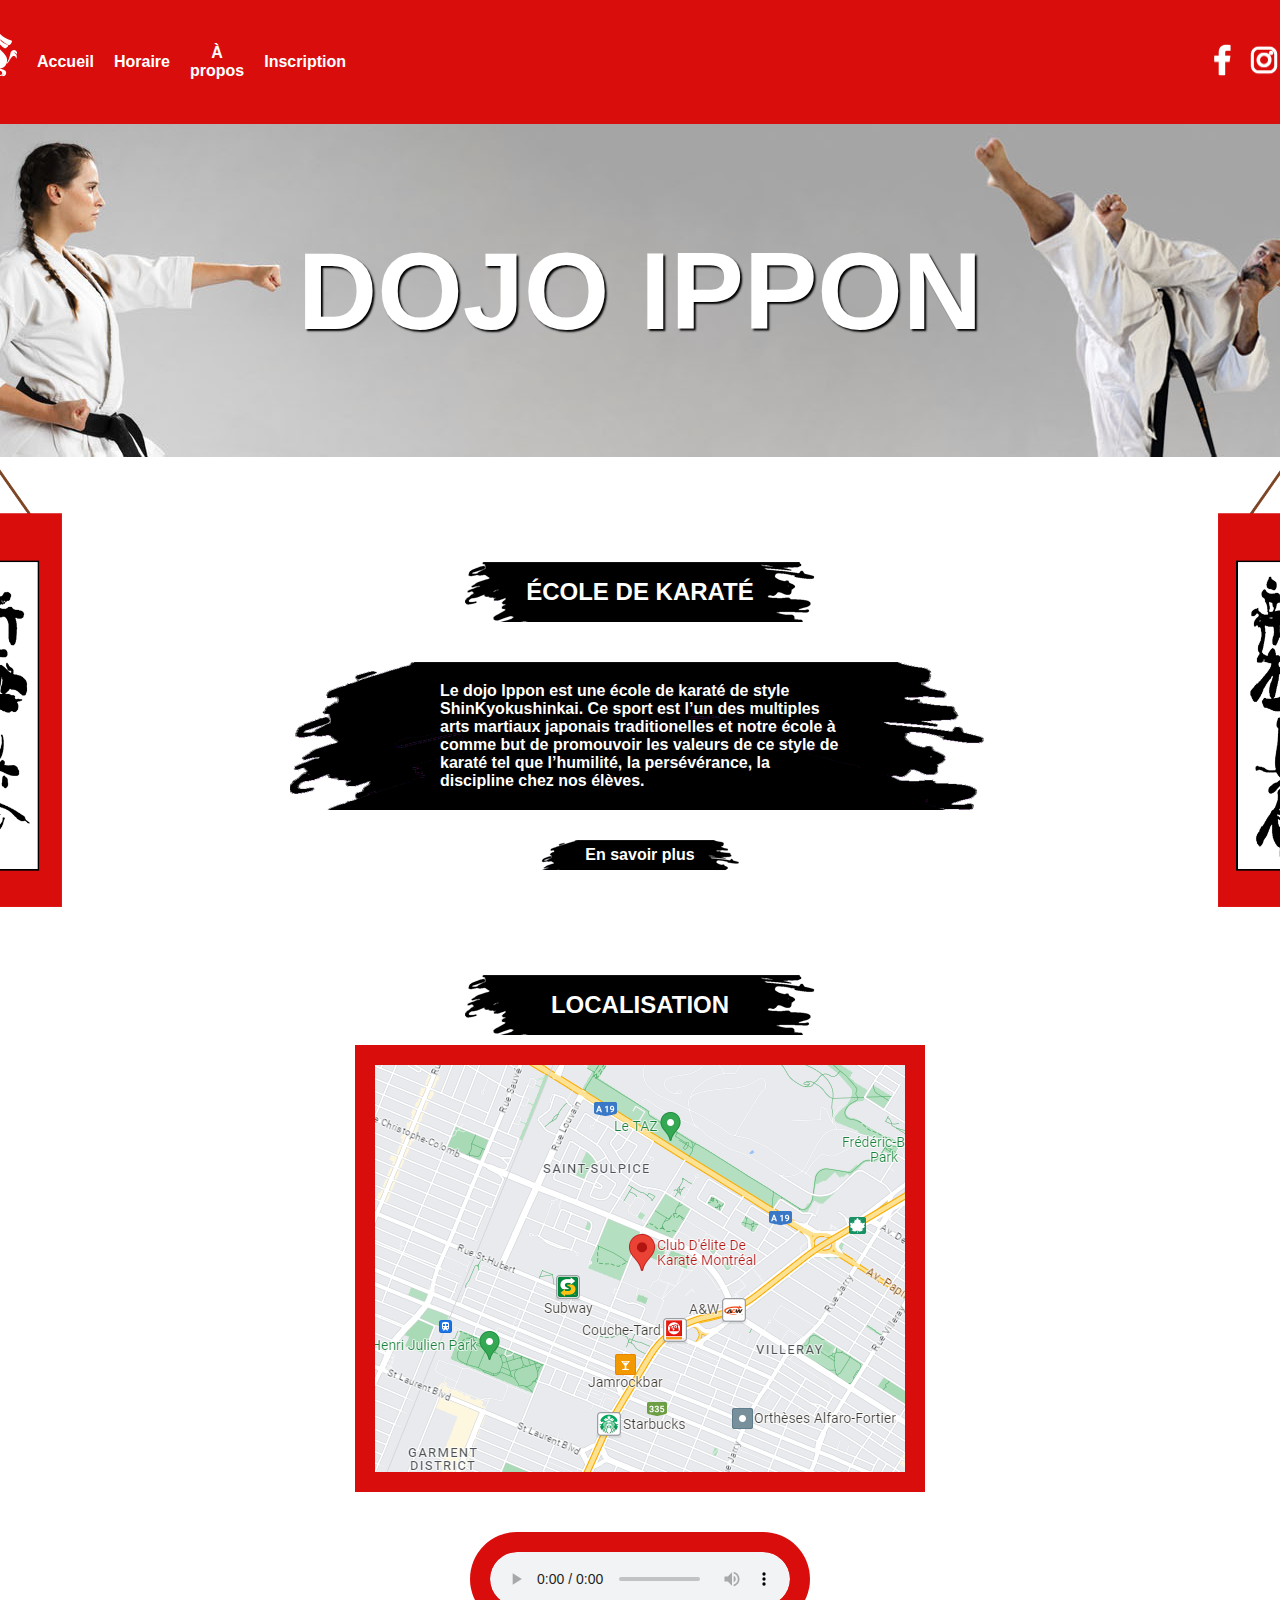
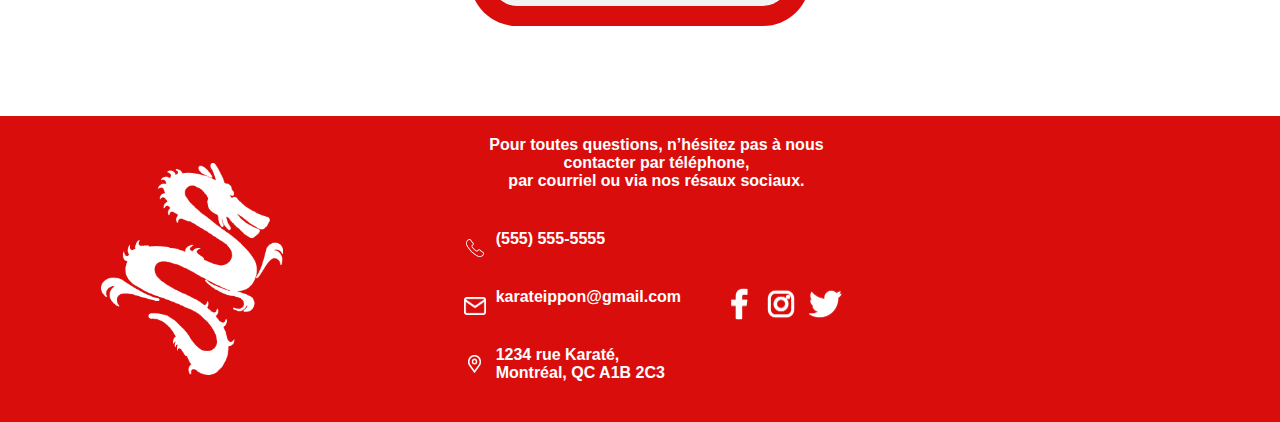
==== commit 9f6f840e: "pofinage1" ====
--- a/index.html
+++ b/index.html
@@ -42,7 +42,7 @@
 
     <img class="Map" src="Image_TPFinal/Carte.png" alt="Carte" width="" height="">
 
-    <audio class="audio" src="" type="audio/mp3" controls loop autoplay></audio>
+    <audio class="audio" src="Audio_TPFinal/karaté_audio.mp3" type="audio/mp3" controls loop autoplay></audio>
 
     <div class="Footer">
         
--- a/style.css
+++ b/style.css
@@ -9,7 +9,7 @@
     padding: 0px;
     margin: 0px;
     border: 0px;
-      color: white;
+    color: white;
 }
 
 .Header
@@ -206,24 +206,32 @@
     margin-top: 20px;
     color: white;
     line-height: 45px;
-    align-items: center;
+    align-items: left;
     justify-content: center;
     width: 700px;
-    height: 500px;
     margin-bottom: 34px;
     background-image: url("Image_TPFinal/coup_pinceau_description.png");
 }
+
 .Field
 {
-padding: 10px;
-}
+    text-align: left;
+    padding-top: 10px;
+    padding-left: 200px;
+}
+
 .element
 {
-margin: -20px;
+    margin-top: -10px;
+    width: 300px;
 }
 .Legende
 {
-margin-top: 50px;
+    
+    color: black;
+    text-align: left;
+    margin-top: 20px;
+    margin-right: 681.91px;
 }
 .Block
 {
@@ -232,9 +240,9 @@
     background-image: url("Image_TPFinal/coup_pinceau_description.png");
     align-items: center;
     justify-content: center;
-    margin-top: 50px;
-    margin-bottom: 50px;
-    
+    margin-top: 30px;
+    margin-bottom: 30px;
+    text-align: left;
 }
 .Sous-Titre
 {
@@ -247,8 +255,7 @@
     text-align: center;
     color: white;
     text-decoration: none;
-    margin-top: 50px;
-    margin-bottom: 50px;
+    margin-top: 30px;
 }
 
 .Contenue
